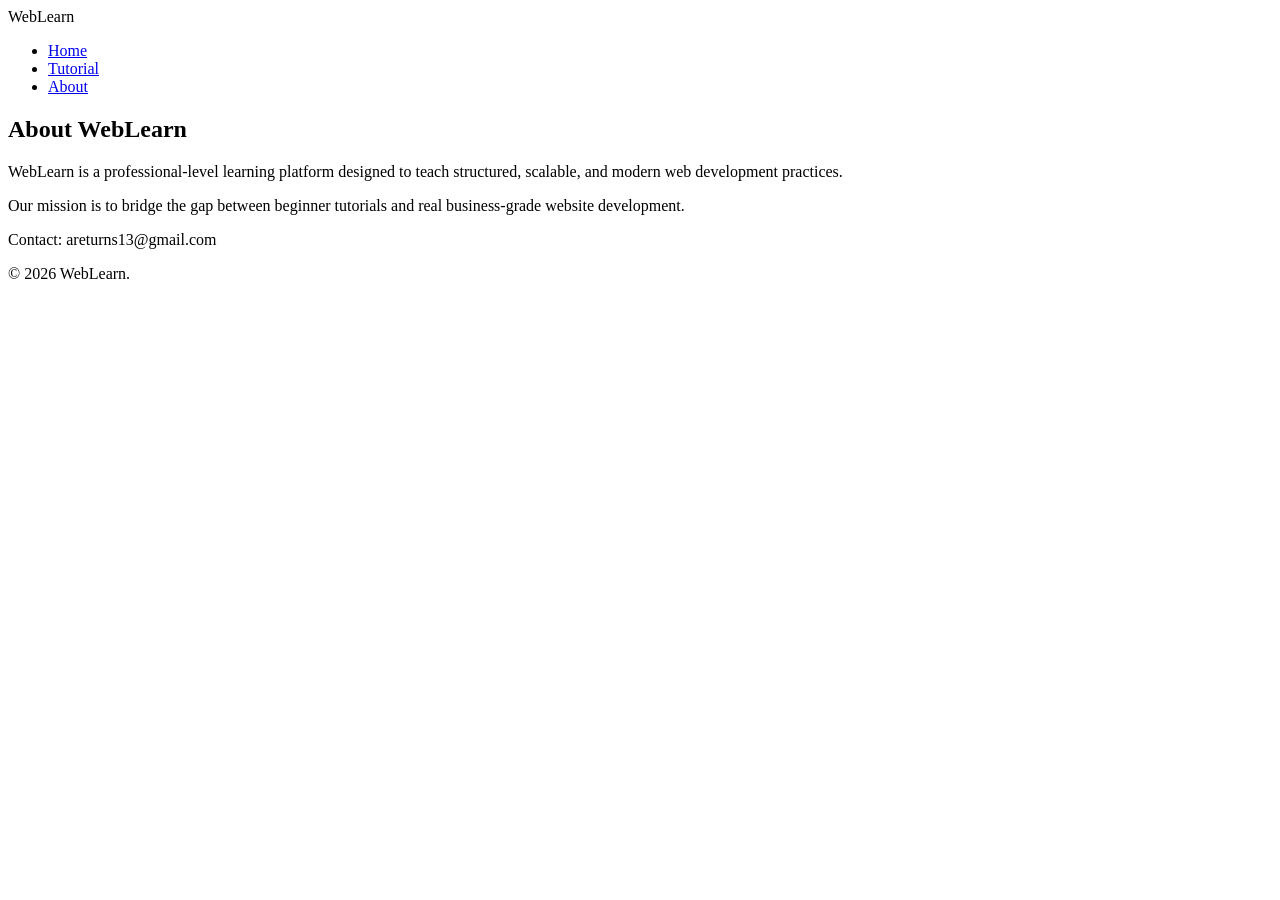
==== about.html @ cd15d5f5 "Create about.html" ====
<!DOCTYPE html>
<html lang="en">
<head>
    <meta charset="UTF-8">
    <title>About | WebLearn</title>
    <meta name="viewport" content="width=device-width, initial-scale=1.0">
    <link rel="stylesheet" href="style.css">
    <script async src="https://cse.google.com/cse.js?cx=YOUR_GOOGLE_CSE_ID"></script>
</head>
<body>

<nav>
    <div class="logo">WebLearn</div>

    <ul>
        <li><a href="index.html">Home</a></li>
        <li><a href="tutorial.html">Tutorial</a></li>
        <li><a href="about.html">About</a></li>
    </ul>

    <div class="search-box">
        <div class="gcse-search"></div>
    </div>
</nav>

<section class="content">
    <h1>About WebLearn</h1>
    <p>
        WebLearn is a professional-level learning platform designed to teach structured,
        scalable, and modern web development practices.
    </p>

    <p>
        Our mission is to bridge the gap between beginner tutorials and real business-grade
        website development.
    </p>
</section>

<footer>
    <p>Contact: areturns13@gmail.com</p>
    <p>© 2026 WebLearn.</p>
</footer>

</body>
</html>
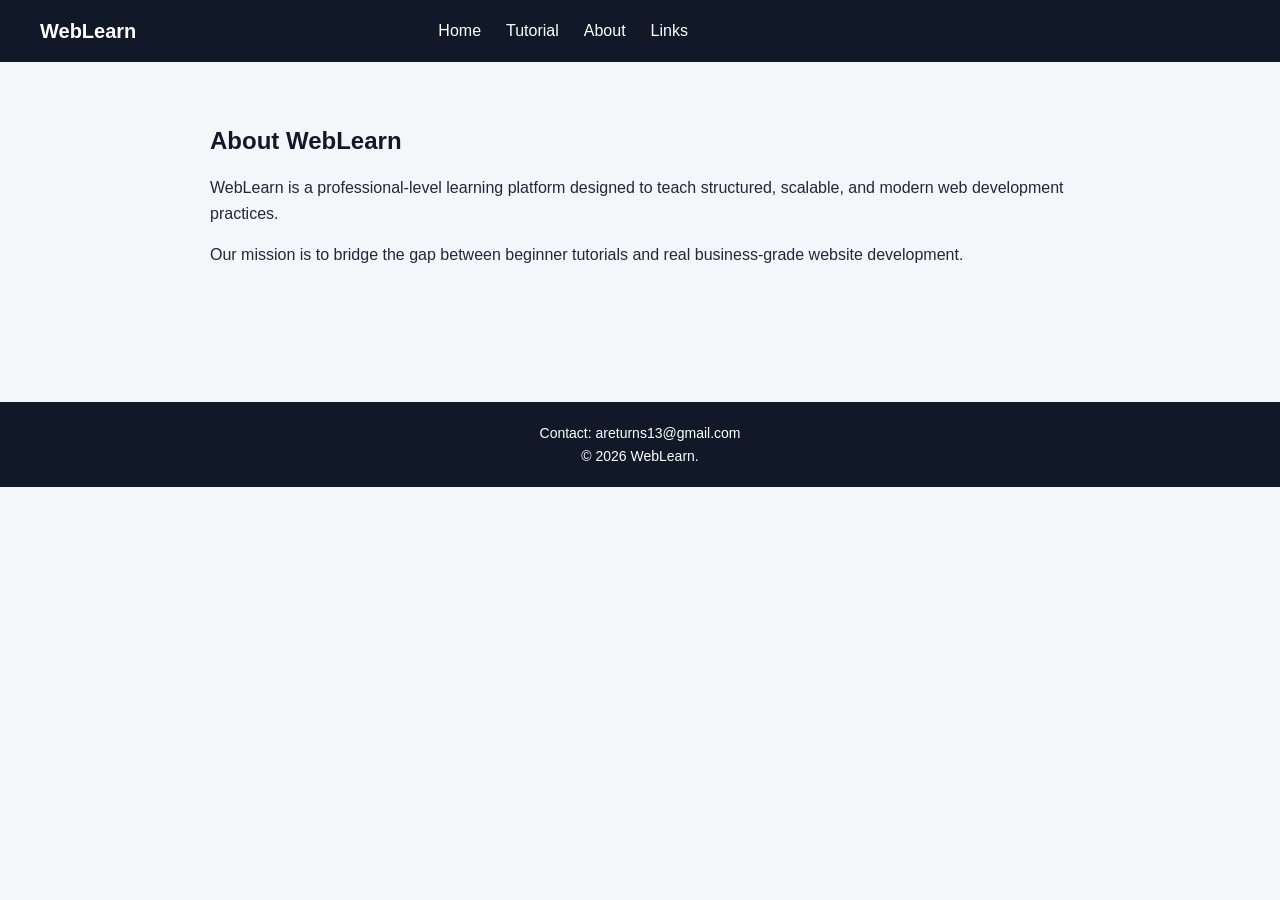
==== commit 4f5f399f: "Update about.html" ====
--- a/about.html
+++ b/about.html
@@ -16,6 +16,7 @@
         <li><a href="index.html">Home</a></li>
         <li><a href="tutorial.html">Tutorial</a></li>
         <li><a href="about.html">About</a></li>
+        <li><a href="link.html">Links</a></li>
     </ul>
 
     <div class="search-box">
--- a/style.css
+++ b/style.css
@@ -0,0 +1,263 @@
+/* =========================
+   GLOBAL STYLES
+========================= */
+
+* {
+    margin: 0;
+    padding: 0;
+    box-sizing: border-box;
+}
+
+body {
+    font-family: "Segoe UI", Arial, sans-serif;
+    background-color: #f4f6f9;
+    color: #1f2937;
+    line-height: 1.6;
+}
+
+/* =========================
+   NAVIGATION BAR
+========================= */
+
+nav {
+    background: #111827;
+    color: white;
+    display: flex;
+    justify-content: space-between;
+    align-items: center;
+    padding: 15px 40px;
+    position: sticky;
+    top: 0;
+    z-index: 1000;
+}
+
+.logo {
+    font-size: 20px;
+    font-weight: 600;
+}
+
+nav ul {
+    list-style: none;
+    display: flex;
+    gap: 25px;
+}
+
+nav a {
+    color: white;
+    text-decoration: none;
+    font-weight: 500;
+    transition: 0.3s ease;
+}
+
+nav a:hover {
+    color: #38bdf8;
+}
+
+/* =========================
+   GOOGLE SEARCH
+========================= */
+
+.search-box {
+    width: 250px;
+}
+
+.gsc-control-cse {
+    background: transparent !important;
+    border: none !important;
+}
+
+.gsc-input-box {
+    border-radius: 6px !important;
+}
+
+/* =========================
+   HERO SECTION
+========================= */
+
+.hero {
+    background: linear-gradient(to right, #1f2937, #2563eb);
+    color: white;
+    padding: 70px 20px;
+}
+
+.hero-content {
+    max-width: 1200px;
+    margin: auto;
+    display: flex;
+    align-items: center;
+    justify-content: space-between;
+    flex-wrap: wrap;
+    gap: 40px;
+}
+
+.hero-text {
+    flex: 1;
+    min-width: 300px;
+}
+
+.hero-text h1 {
+    font-size: 36px;
+    margin-bottom: 15px;
+}
+
+.hero-text p {
+    margin-bottom: 20px;
+    font-size: 18px;
+}
+
+.hero-text button {
+    padding: 12px 25px;
+    border: none;
+    border-radius: 6px;
+    background: #38bdf8;
+    color: white;
+    font-size: 16px;
+    cursor: pointer;
+    transition: 0.3s ease;
+}
+
+.hero-text button:hover {
+    background: #0ea5e9;
+}
+
+.hero-image {
+    flex: 1;
+    text-align: center;
+    min-width: 300px;
+}
+
+.hero-image img {
+    max-width: 100%;
+    border-radius: 12px;
+    box-shadow: 0 15px 30px rgba(0,0,0,0.4);
+}
+
+/* =========================
+   SERVICES / CARDS
+========================= */
+
+.services-preview {
+    padding: 60px 20px;
+    text-align: center;
+}
+
+.services-preview h2 {
+    margin-bottom: 40px;
+}
+
+.cards {
+    display: flex;
+    justify-content: center;
+    gap: 25px;
+    flex-wrap: wrap;
+}
+
+.card {
+    background: white;
+    padding: 25px;
+    width: 280px;
+    border-radius: 8px;
+    box-shadow: 0 4px 12px rgba(0,0,0,0.1);
+    transition: 0.3s ease;
+}
+
+.card:hover {
+    transform: translateY(-5px);
+}
+
+.card h3 {
+    margin-bottom: 10px;
+}
+
+/* =========================
+   CONTENT SECTIONS
+========================= */
+
+.content {
+    padding: 60px 20px;
+    max-width: 900px;
+    margin: auto;
+}
+
+.content h1,
+.content h2 {
+    margin-bottom: 15px;
+    color: #111827;
+}
+
+.content p {
+    margin-bottom: 15px;
+}
+
+/* =========================
+   CODE BLOCKS
+========================= */
+
+pre {
+    background: #111827;
+    color: #22c55e;
+    padding: 20px;
+    border-radius: 8px;
+    overflow-x: auto;
+    margin-bottom: 25px;
+}
+
+code {
+    font-family: Consolas, monospace;
+}
+
+
+.btn-primary {
+    display: inline-block;
+    padding: 12px 25px;
+    background: #38bdf8;
+    color: white;
+    text-decoration: none;
+    border-radius: 8px;
+    font-weight: 600;
+    transition: 0.3s ease;
+}
+
+.btn-primary:hover {
+    background: #0ea5e9;
+    transform: translateY(-3px);
+}
+/* =========================
+   FOOTER
+========================= */
+
+footer {
+    background: #111827;
+    color: white;
+    text-align: center;
+    padding: 20px;
+    margin-top: 60px;
+    font-size: 14px;
+}
+
+/* =========================
+   RESPONSIVE DESIGN
+========================= */
+
+@media (max-width: 900px) {
+
+    nav {
+        flex-direction: column;
+        gap: 15px;
+        text-align: center;
+    }
+
+    .hero-content {
+        flex-direction: column;
+        text-align: center;
+    }
+
+    .hero-text h1 {
+        font-size: 28px;
+    }
+
+    .cards {
+        flex-direction: column;
+        align-items: center;
+    }
+}
